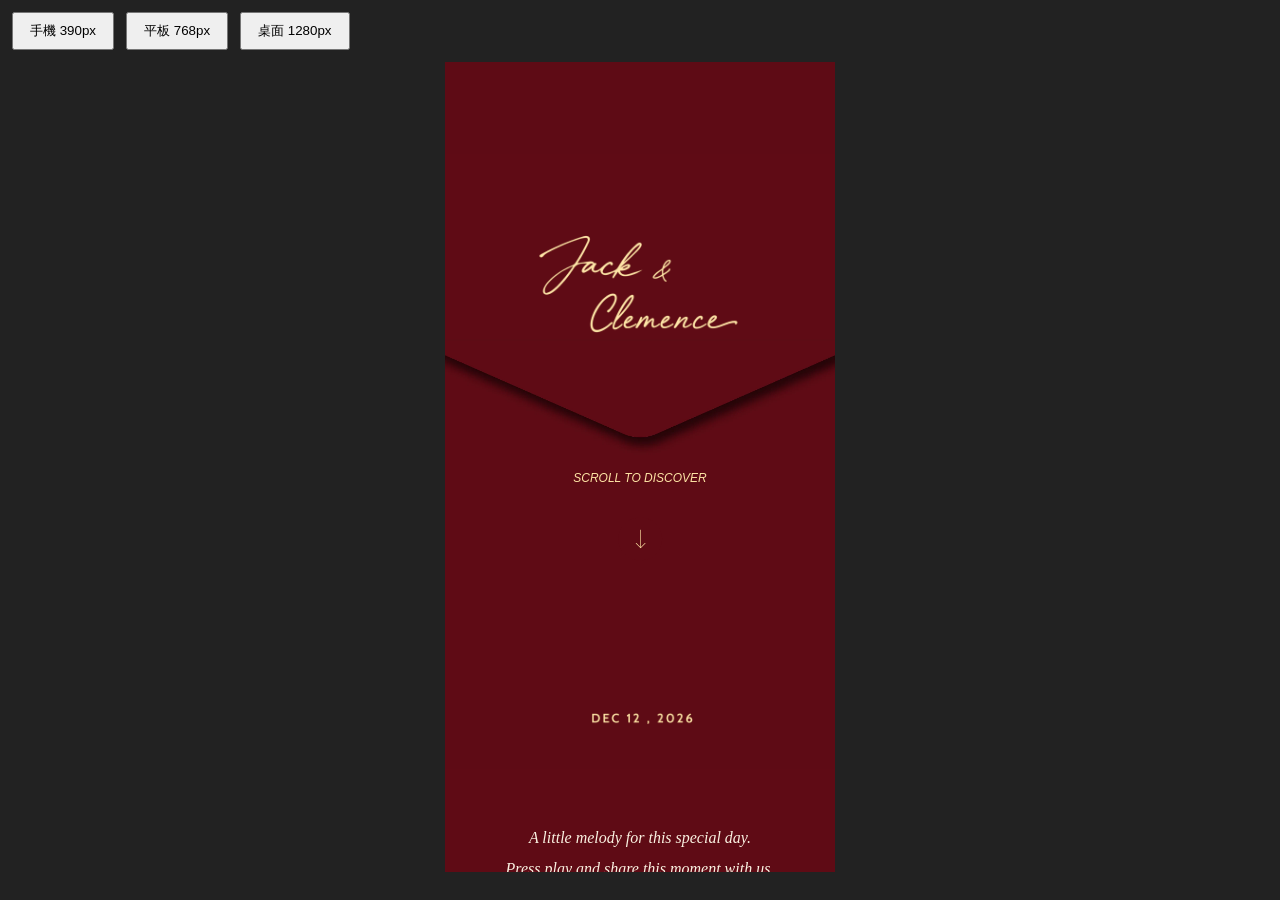
==== tools/preview.html @ 07573bb7 "Migrate original Wix invitation layout and self-host media Preserve responsive layouts, photo crops," ====
<!doctype html><html lang="zh-Hant"><meta charset="utf-8"><meta name="viewport" content="width=device-width, initial-scale=1"><title>Invitation responsive QA</title><style>body{margin:0;background:#222;color:white;font-family:sans-serif}nav{padding:12px;display:flex;gap:12px;position:sticky;top:0}button{padding:8px 16px}iframe{display:block;border:0;margin:auto;height:90vh;background:white}</style><nav><button data-width="390">手機 390px</button><button data-width="768">平板 768px</button><button data-width="1280">桌面 1280px</button></nav><iframe src="../index.html" title="婚禮網站響應式預覽" width="390"></iframe><script>document.querySelectorAll('button').forEach(function(b){b.onclick=function(){document.querySelector('iframe').width=b.dataset.width;};});</script></html>
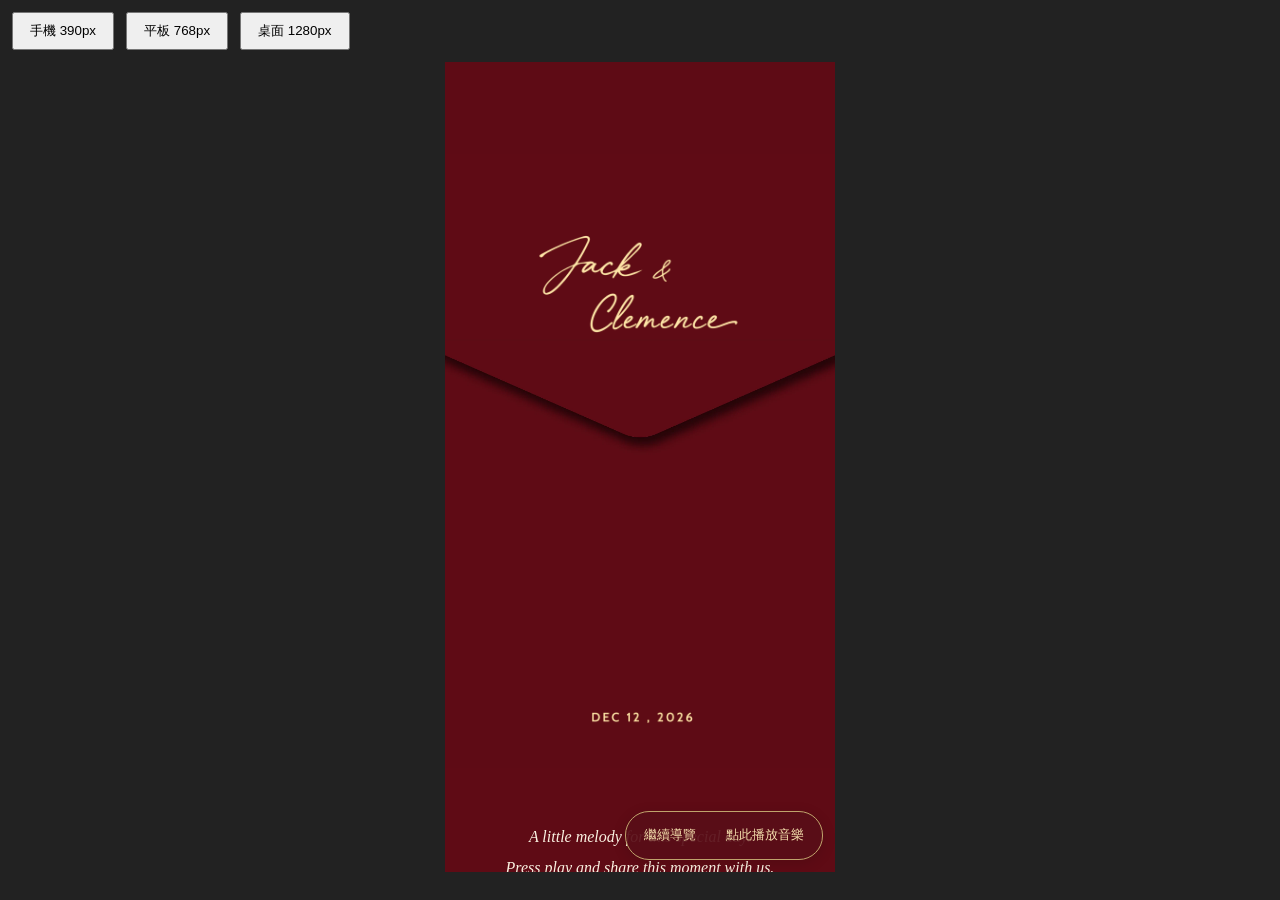
==== commit fa42461e: "Version tour assets and responsive preview to avoid stale cached controls" ====
--- a/tools/preview.html
+++ b/tools/preview.html
@@ -1 +1 @@
-<!doctype html><html lang="zh-Hant"><meta charset="utf-8"><meta name="viewport" content="width=device-width, initial-scale=1"><title>Invitation responsive QA</title><style>body{margin:0;background:#222;color:white;font-family:sans-serif}nav{padding:12px;display:flex;gap:12px;position:sticky;top:0}button{padding:8px 16px}iframe{display:block;border:0;margin:auto;height:90vh;background:white}</style><nav><button data-width="390">手機 390px</button><button data-width="768">平板 768px</button><button data-width="1280">桌面 1280px</button></nav><iframe src="../index.html" title="婚禮網站響應式預覽" width="390"></iframe><script>document.querySelectorAll('button').forEach(function(b){b.onclick=function(){document.querySelector('iframe').width=b.dataset.width;};});</script></html>
+<!doctype html><html lang="zh-Hant"><meta charset="utf-8"><meta name="viewport" content="width=device-width, initial-scale=1"><title>Invitation responsive QA</title><style>body{margin:0;background:#222;color:white;font-family:sans-serif}nav{padding:12px;display:flex;gap:12px;position:sticky;top:0}button{padding:8px 16px}iframe{display:block;border:0;margin:auto;height:90vh;background:white}</style><nav><button data-width="390">手機 390px</button><button data-width="768">平板 768px</button><button data-width="1280">桌面 1280px</button></nav><iframe src="../index.html?v=20261007-tour1" title="婚禮網站響應式預覽" width="390"></iframe><script>document.querySelectorAll('button').forEach(function(b){b.onclick=function(){document.querySelector('iframe').width=b.dataset.width;};});</script></html>
